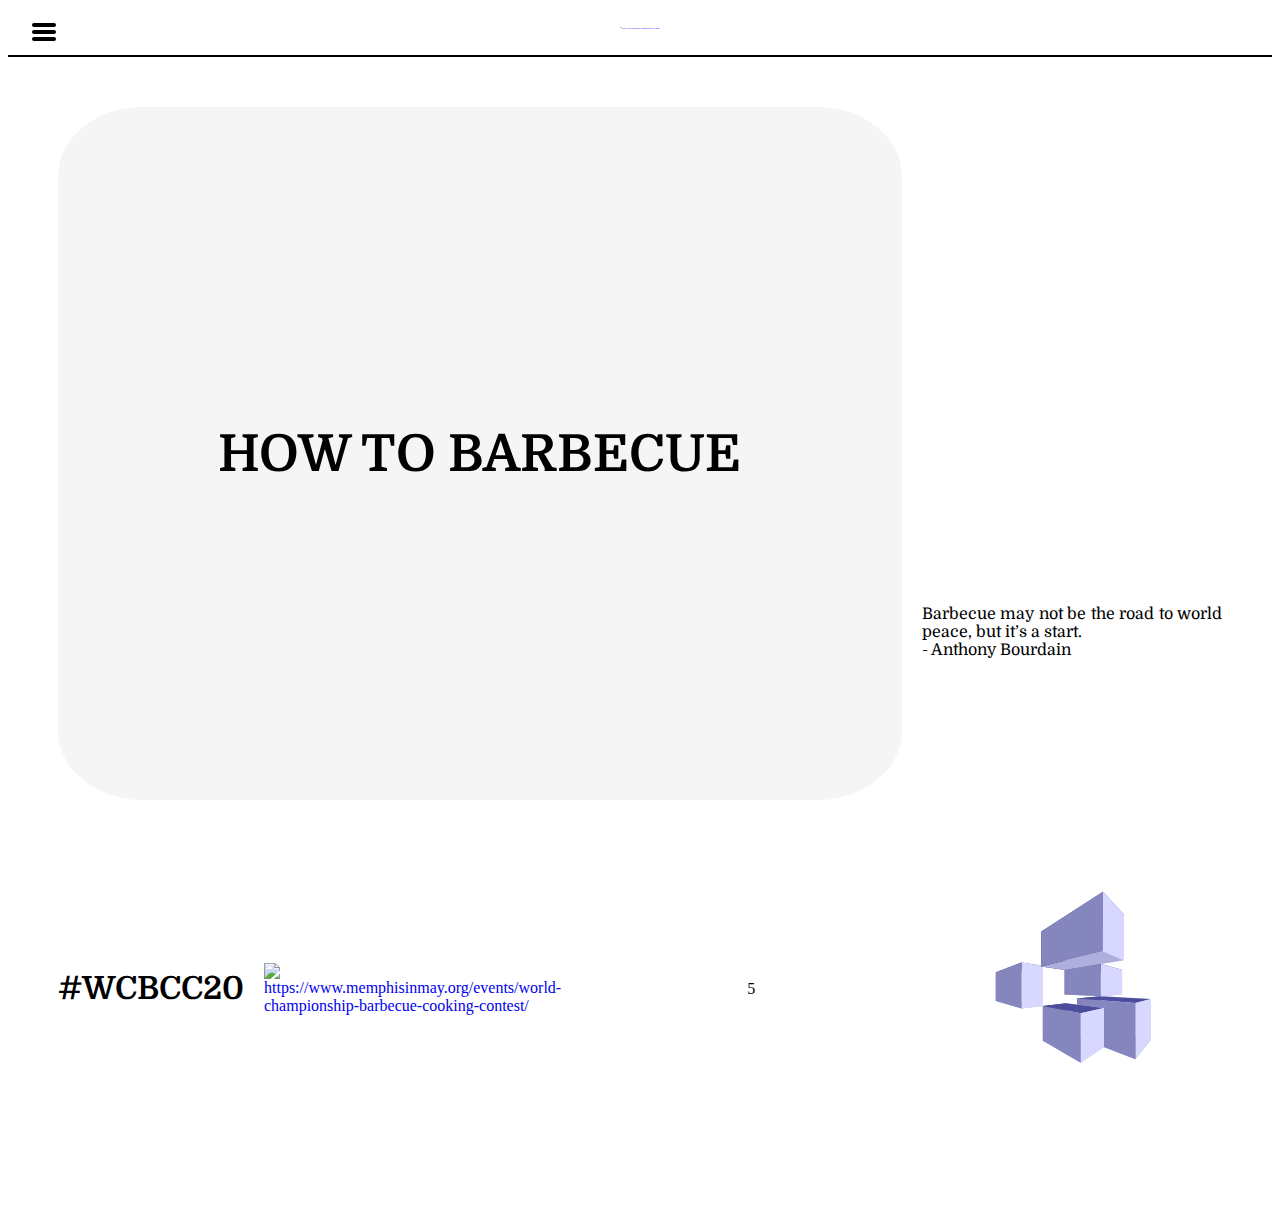
==== index.html @ 4857e5a9 "a" ====
<!DOCTYPE html>
<html>
<head>
    <script src="https://kit.fontawesome.com/093952d49e.js" crossorigin="anonymous"></script>
    <link href="https://fonts.googleapis.com/css2?family=Libre+Barcode+39&display=swap" rel="stylesheet">
    <link href="https://fonts.googleapis.com/css2?family=Domine:wght@700&display=swap" rel="stylesheet">
    <link rel="stylesheet" href="style/style.css"> 

    <title>HOW TO BARBECUE</title>
    <meta charset="utf-8">
    <meta name="author" content="lukas">
    <meta name="discription" content="how to barbecue">
    <meta name="keywords" content="barbecue">
    <meta name="viewport" content="width=device-width, intial-scale=1.0">
    
<link rel="apple-touch-icon" sizes="180x180" href="/favicon.png">
<link rel="icon" type="image/png" sizes="32x32" href="/favicon.png">
<link rel="icon" type="image/png" sizes="16x16" href="/favicon.png">
<link rel="manifest" href="/site.webmanifest">
<link rel="mask-icon" href="/safari-pinned-tab.svg" color="#d60033">
<meta name="msapplication-TileColor" content="#00aba9">
<meta name="theme-color" content="#ffffff">
</head> 
  
       
 <header>

                     <a href="../index.html"><img class="Logo" src="https://www.pinclipart.com/picdir/big/6-65451_grill-clipart-svg-grill-tools-svg-png-download.png" alt="https://www.pinclipart.com/maxpin/TbhJm/">
                       
                        <input type="checkbox"  class="nav-toggle" id="nav-toggle">              
                        <nav>
                            <ul class="topnav">   
                                
                                <li> <a href="Nebenseiten/spare ribs.html">🥩Spare Ribs</a></li>
                                <li> <a href="Nebenseiten/Chicken.html">🍗Chicken</a></li>
                                <li> <a href="Nebenseiten/Burger.html">🍔Beef Burger</a></li>
                                <li> <a href="Nebenseiten/Grills.html">🔥Grills</a></li>
                                <li> <a href="Nebenseiten/Sauces.html">🍯Sauces</a></li>
                                <li> <a href="Nebenseiten/Newsletter.html">📰Newsletter</a></li>
                            </ul>
                </nav>
                <label for="nav-toggle" class="nav-toggle-label"> 
                    <span></span>
                </label>
</header>
                
                
<body> 
    
    <div class="index">

 
            <div class="index-item big">
                <h1>HOW TO BARBECUE</h1>
            </div>

            <div class="index-item medium">
            <img class="TITELBILD" src="https://media-cdn.tripadvisor.com/media/photo-s/12/ba/e3/61/getlstd-property-photo.jpg" alt="">
                
            </div>

            
            <div class="index-item normal"> <p> Barbecue may not be the road to world peace, but it’s a start. <br>
                 -  Anthony Bourdain</p></div>
                 
            <div class="index-item normal"> <h2>#WCBCC20</h2>
                <a href="https://www.memphisinmay.org/events/world-championship-barbecue-cooking-contest/">  <img class="BBQContest" src="https://www.memphisinmay.org/sites/567/uploaded/images/2020WCBCCLogo_png-thumb7.png" alt="https://www.memphisinmay.org/events/world-championship-barbecue-cooking-contest/"> </a> </div>
            <div class="index-item normal">5</div>
            <div class="index-item normal"> <img class="svg" src="drawing.svg" alt=""></div>
    </div>

    <script src="script.js" type="text/javascript">
    </script>
          
      </body> 
                
                
   


</html>
---- style/style.css ----
/* Basics */
        body {background-color:white; overflow: scroll;} 

        h1 {font-family: 'Domine', serif;  font-size: 4vw; writing-mode: horizontal-tb;}
        h1:hover{text-shadow: grey 10px 10px 6px;;}
        h1:hover:first-letter{font-size: 150%; text-shadow: none;}

        h2 {color: black;text-align: center; font-size: 200%;font-family: 'Domine', serif; }

        h3 {color:black;text-align: center;font-size: 150%; font-family: 'Domine', serif; }

        h4 {color: black;text-align: center; font-size: 100%; font-family: 'Domine', serif;}

        p {color: black; font-family: 'Domine', serif; text-align: justify; font-size: 100%; }

        li {color: black;font-size: 100% ; font-family: 'Domine', serif; }

        header{
            background-color: var(--backgroundheader); font-size: 150%;text-align: center; border-bottom: black solid 2px; padding-bottom: 20px; position: relative; width: 100%;}
              
        footer {font-family: 'Bungee Hairline', cursive; padding: 100px; background: rgb(152,153,152);
            background: linear-gradient(0deg, rgba(152,153,152,1) 0%, rgba(197,199,197,1) 19%, rgba(255,255,255,1) 100%); ;font-size: 150%;text-align: center; border-top: 2px solid white; padding-top: 10px; border-top: black solid 2px;}
             
            footer a {text-decoration: none; color: black;}
            footer a:hover {cursor: help;}

    /* Navbar */    

        .Logo{zoom: 0.09;}
        .nav-toggle {display:none; position: absolute ;
            }
        .nav-toggle-label {position: absolute;
            top: 0;
            left: 0;
            margin-left: 1em;
            height: 100%;
            display: flex;
            align-items: center;}
            
        .nav-toggle-label:hover {cursor: grab; transform: rotate(90deg);}
        
        .nav-toggle-label span,
        .nav-toggle-label span::before,
        .nav-toggle-label span::after {
        display: block;
        background:black;
        height: 4px;
        width: 1em;
        border-radius: 2px;
        position: relative;
        }
                
        .nav-toggle-label span::before,
        .nav-toggle-label span::after {
        content: '';
        position: absolute;
        }

        .nav-toggle-label span::before {
        bottom: 7px;
        }

        .nav-toggle-label span::after {
        top: 7px;
        }

        .topnav {
            position: absolute;
            text-align: left;
            top: 100%;
            left: 0;
            background: var(--background);
            width: 100%;
            transform: scale(1, 0);
            transform-origin: top;
            transition: transform 400ms ease-in-out; 
          }
          
        nav ul {margin: 0; padding: 0; list-style: none;}

        nav li {margin-bottom: 1em; margin-left: 1em;}

        nav a {color:grey; text-decoration: none; text-transform: uppercase; opacity: 0;transition: opacity 150ms ease-in-out;}

        nav a:hover{color: black; }

        .nav-toggle:checked ~ nav {
            transform: scale(1,1)
        }

        .nav-toggle:checked ~ nav a {
                opacity: 1;
                transition: opacity 150s ease-in-out 250s; 
              }

        
        

 /* Indexseite*/

        .index {display: grid; height: 100%; grid-template-rows: repeat(3,1fr); grid-template-columns: repeat(3,1fr);grid-gap: 20px; margin: 50px; }
        .TITELBILD {border-radius: 50%; zoom: }
        .index-item {display: flex; justify-content: center; align-items: center; background: white; }
        
        .index-item.normal {grid-row:  span 1 ; grid-column: span 1;}
        .index-item.medium {grid-row: span 1; grid-column: span 1; }
        .index-item.big {grid-row: span 2; grid-column: span 2; background-color: whitesmoke; border-radius: 10%;}
        a {text-decoration: none;}
        a:hover{ cursor: grab;}
        .svg {zoom: 0.3;}
        .svg:hover{transform: rotate(189deg); cursor:progress;}
        
      
            }
           
 /* Recipes*/
        .recipes {display: grid; height: 100%; grid-template-rows: repeat(1,1fr); grid-template-columns: repeat(2,1fr); grid-gap: 20px}
        .recipes-item {justify-content: center; align-items: center; background: white; margin: 20px;}
        .recipes-item.image  {grid-row: span 1; grid-column: span 2;background: white; margin: 60px;} 
            .recipes-item.image img {transition: 2s;}
            .recipes-item.image:hover{transform: scale(1.2);cursor: zoom-in; }
        .recipes-item.normal {background-color: whitesmoke; border-radius: 10%; padding: 20px; grid-row: span 2; grid-column: span 1;}
        
/* Grills*/ 
    .Grills {display: grid; height: 100%; grid-template-rows:  repeat(1,1fr); grid-template-columns: repeat(3,1fr); grid-gap: 20px; }
    .Grills-item {justify-content: center; align-items: center; background:blue; margin: 20px;}


    /* Bilder*/
        .spare{
            display: block;
            margin-left: auto;
            margin-right: auto;
            width: 40%; border-radius: 10%; transform: rotate(90deg);}
            
        .Chicken{ 
            display: block;
            margin-left: auto;
            margin-right: auto;
            width: 30%; border-radius: 10%; transform: rotate(90deg);}

        .Burger{display: block;
            margin-left: auto;
            margin-right: auto;
            border-radius: 10%;
            }

            .BBQContest{ width: calc(100px + 30px); margin: 20px; object-fit: contain;}

        .gp { display: block;
            margin-left: auto;
            margin-right: auto;
            width: calc(200px + 200px) ;}

    /* restliche Formatierungen*/ 
        

        .quelle {text-decoration: none; color: black; text-align: center;font-family: 'Libre Barcode 39', cursive; }
     

        .news{ color: white; text-align: center; } 

        
  
 :root{--backgroundheader:white

  

    
     
    
 
  
  
 
  
    @media only screen and (min-width: 800px){
    
.nav-toggle-label {display: none}
    header::after {content:''; display: table; clear: both; }
    
.Logo {float:left;zoom: 0.09;
}
.topnav {float: right; padding-right: 20px;}
         
       nav ul {margin: 0; padding: 0; list-style: none;}

       nav li { display: inline-block; margin-left: 70px; padding-top: 30px; position: relative; }

       nav ul li a {color: grey; text-decoration: none;}

       nav ul li a:hover {color: black;} 
        
       nav ul li a::before {content:''; display: block; height: 5px ;background-color: black; position: absolute; top: 0; width: 0%; transition: all ease-in-out 250ms;}

       nav ul li a:hover::before { width: 100%;}


header::after {content:''; display: table; clear: both; }
}     
    
@media screen and (prefers-color-scheme: dark) {
    body {
      background-color: blue
      color: white
    }
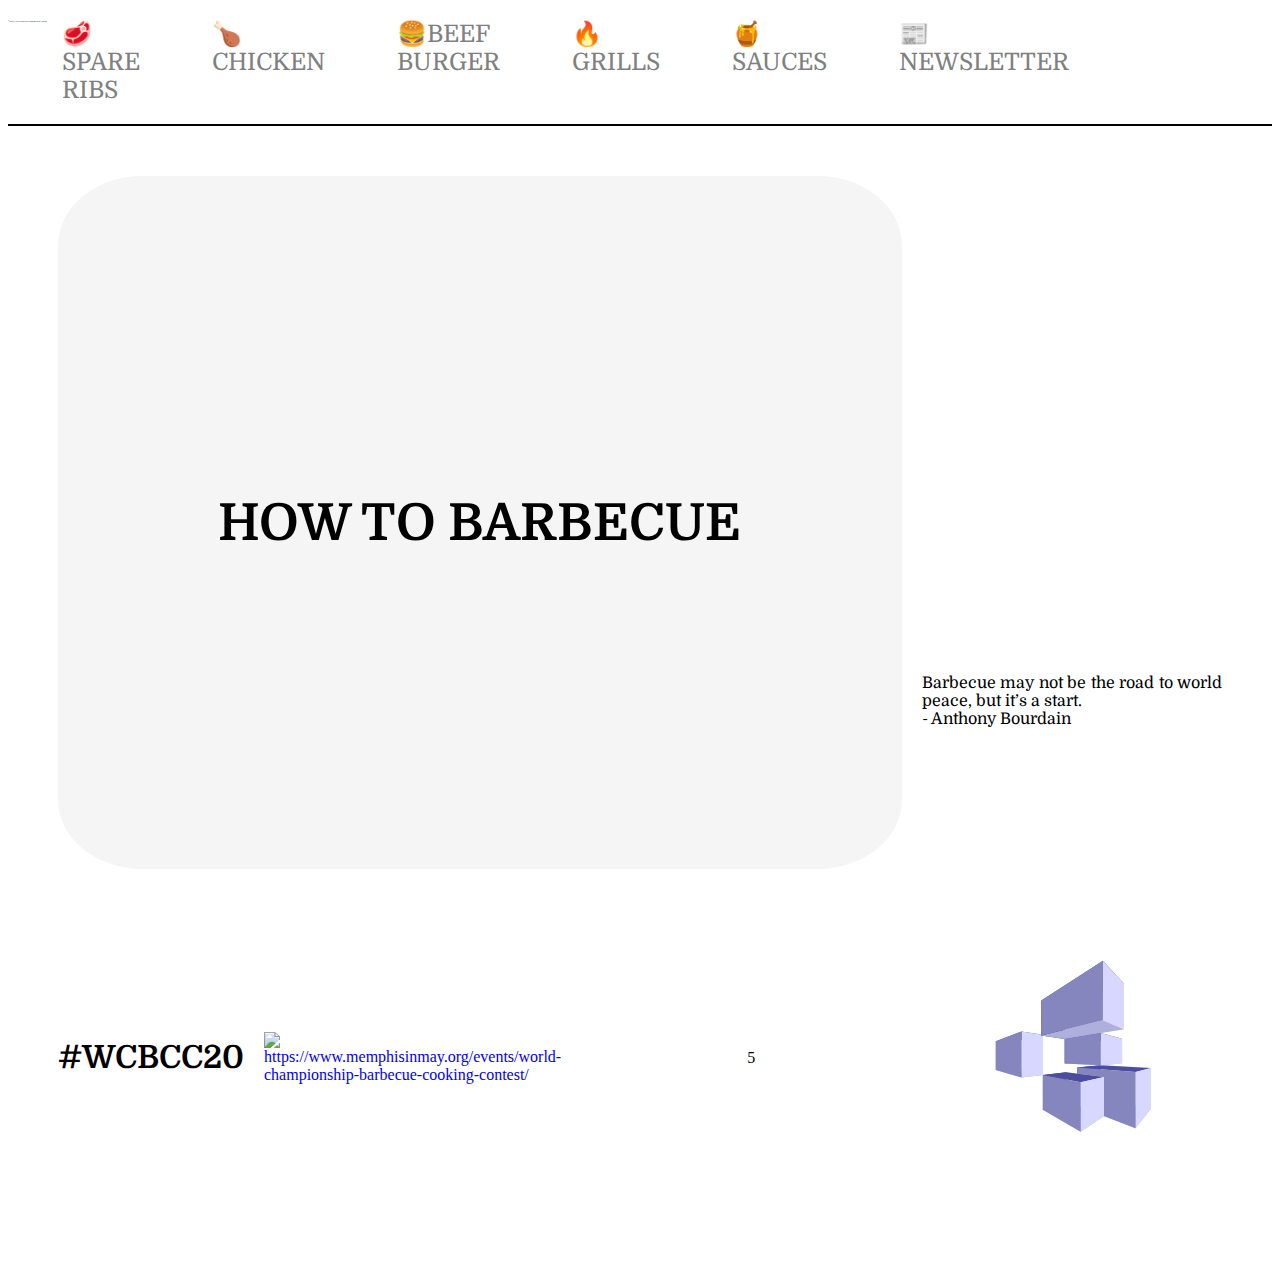
==== commit 6728cbeb: "a" ====
--- a/index.html
+++ b/index.html
@@ -26,11 +26,10 @@
  <header>
 
                      <a href="../index.html"><img class="Logo" src="https://www.pinclipart.com/picdir/big/6-65451_grill-clipart-svg-grill-tools-svg-png-download.png" alt="https://www.pinclipart.com/maxpin/TbhJm/">
-                       
-                        <input type="checkbox"  class="nav-toggle" id="nav-toggle">              
+
+                        <input type="checkbox" id="nav-toggle" class="nav-toggle">        
                         <nav>
-                            <ul class="topnav">   
-                                
+                            <ul >   
                                 <li> <a href="Nebenseiten/spare ribs.html">🥩Spare Ribs</a></li>
                                 <li> <a href="Nebenseiten/Chicken.html">🍗Chicken</a></li>
                                 <li> <a href="Nebenseiten/Burger.html">🍔Beef Burger</a></li>
@@ -38,10 +37,10 @@
                                 <li> <a href="Nebenseiten/Sauces.html">🍯Sauces</a></li>
                                 <li> <a href="Nebenseiten/Newsletter.html">📰Newsletter</a></li>
                             </ul>
-                </nav>
-                <label for="nav-toggle" class="nav-toggle-label"> 
-                    <span></span>
-                </label>
+                        </nav>
+                        <label for="nav-toggle" class="nav-toggle-label">
+                            <span></span>
+                          </label>
 </header>
                 
                 
--- a/style/style.css
+++ b/style/style.css
@@ -3,7 +3,7 @@
         body {background-color:white; overflow: scroll;} 
 
         h1 {font-family: 'Domine', serif;  font-size: 4vw; writing-mode: horizontal-tb;}
-        h1:hover{text-shadow: grey 10px 10px 6px;;}
+        h1:hover{text-shadow: white 10px 10px 10px;}
         h1:hover:first-letter{font-size: 150%; text-shadow: none;}
 
         h2 {color: black;text-align: center; font-size: 200%;font-family: 'Domine', serif; }
@@ -17,7 +17,7 @@
         li {color: black;font-size: 100% ; font-family: 'Domine', serif; }
 
         header{
-            background-color: var(--backgroundheader); font-size: 150%;text-align: center; border-bottom: black solid 2px; padding-bottom: 20px; position: relative; width: 100%;}
+            background-color: var(--backgroundheader); font-size: 150%;text-align: center; border-bottom: black solid 2px; padding-bottom: 20px; position: relative; width: 100%; }
               
         footer {font-family: 'Bungee Hairline', cursive; padding: 100px; background: rgb(152,153,152);
             background: linear-gradient(0deg, rgba(152,153,152,1) 0%, rgba(197,199,197,1) 19%, rgba(255,255,255,1) 100%); ;font-size: 150%;text-align: center; border-top: 2px solid white; padding-top: 10px; border-top: black solid 2px;}
@@ -28,8 +28,7 @@
     /* Navbar */    
 
         .Logo{zoom: 0.09;}
-        .nav-toggle {display:none; position: absolute ;
-            }
+        .nav-toggle {display:none; position: absolute;}
         .nav-toggle-label {position: absolute;
             top: 0;
             left: 0;
@@ -40,181 +39,230 @@
             
         .nav-toggle-label:hover {cursor: grab; transform: rotate(90deg);}
         
+          
         .nav-toggle-label span,
         .nav-toggle-label span::before,
-        .nav-toggle-label span::after {
+        .nav-toggle-label span::after{ 
         display: block;
         background:black;
         height: 4px;
         width: 1em;
         border-radius: 2px;
-        position: relative;
-        }
+        position: relative;}
                 
         .nav-toggle-label span::before,
         .nav-toggle-label span::after {
         content: '';
-        position: absolute;
-        }
+        position: absolute;}
 
         .nav-toggle-label span::before {
-        bottom: 7px;
-        }
+        bottom: 7px;}
 
         .nav-toggle-label span::after {
-        top: 7px;
-        }
-
-        .topnav {
+        top: 7px;}
+
+        nav {
+          position: absolute;
+          text-align: left;
+          top: 100%;
+          left: 0;
+          background: var(--background);
+          width: 100%;
+          transform: scale(1, 0);
+          transform-origin: top;
+          transition: transform 400ms ease-in-out;}
+          
+        nav ul {margin: 0; padding: 0; list-style: none;}
+
+        nav li {margin-bottom: 1em; margin-left: 1em;}
+
+        nav a {color:grey; text-decoration: none; text-transform: uppercase; opacity: 0;transition: opacity 150ms ease-in-out;}
+
+        nav a:hover{color: black;}
+
+        .nav-toggle:checked ~ nav {
+          transform: scale(1,1);}
+        
+        .nav-toggle:checked ~ nav a {
+          opacity: 1;
+          transition: opacity 250ms ease-in-out 250ms;}
+  
+
+ /* Indexseite*/
+
+        .index {display: grid; height: 100%; grid-template-rows: repeat(6,1fr); grid-template-columns: repeat(1fr);grid-gap: 20px; margin: 5px;}
+        .TITELBILD {border-radius: 50%;}
+        .index-item {display: flex; justify-content: center; align-items: center; background: white;}
+        .index-item.normal {grid-row:  span 1 ; grid-column: span 1;}
+        .index-item.medium {grid-row: span 1; grid-column: span 1;display: none; }
+        .index-item.big {grid-row: span 2; grid-column: span 1; background-color: whitesmoke; border-radius: 10%;}
+        a {text-decoration: none;}
+        a:hover{ cursor: grab;}
+        .svg {zoom: 0.3;}
+        .svg:hover{transform: rotate(189deg) scale(2);transition: 3s; cursor:progress;}
+        
+      
+            
+           
+ /* Recipes*/
+        .recipes {display: grid; height: 100%; grid-template-rows: repeat(3,1fr); grid-template-columns: repeat(1fr); grid-gap: 20px}
+        .recipes-item {justify-content: center; align-items: center; background: white; margin:20px;}
+        .recipes-item.image  {grid-row: span 1; grid-column: span 1;background: white; margin: 60px;} 
+            .recipes-item.image img {transition: 2s;}
+            .recipes-item.image:hover{transform: scale(2);cursor: zoom-in;}
+        .recipes-item.normal {background-color: whitesmoke; border-radius: 10%; padding: 20px; grid-row: span 2; grid-column: span 1;}
+     
+        
+/* Grills*/ 
+    .Grills {display: grid; height: 100%; grid-template-rows: repeat(1,1fr); grid-template-columns: repeat(3,1fr); grid-gap: 20px;}
+    .Grills-item {justify-content: center; align-items: center; background:blue; margin: 20px;}
+
+
+    /* Bilder*/
+        .spare{
+            display: block;
+            margin-left: auto;
+            margin-right: auto;
+            width: 40%; border-radius: 10%; transform: rotate(90deg);}
+            
+        .Chicken{ 
+            display: block;
+            margin-left: auto;
+            margin-right: auto;
+            width: 30%; border-radius: 10%; transform: rotate(90deg);}
+
+        .Burger{display: block;
+            margin-left: auto;
+            margin-right: auto;
+            border-radius: 10%;
+            }
+
+            .BBQContest{ width: calc(100px + 30px); margin: 20px; object-fit: contain;}
+
+        .gp { display: block;
+            margin-left: auto;
+            margin-right: auto;
+            width: calc(200px + 200px) ;}
+
+    /* restliche Formatierungen*/ 
+        
+
+        .quelle {text-decoration: none; color: black; text-align: center;font-family: 'Libre Barcode 39', cursive; }
+     
+
+        .news{ color: white; text-align: center; } 
+
+        
+  
+ :root{--backgroundheader:white}
+
+        
+    @media screen and (min-width: 1000px) {    
+        .nav-toggle-label {display: none}
+            header::after {content:''; display: table; clear: both;}
+            
+        .Logo {float:left;zoom: 0.09;}
+
+        .nav-toggle-label {
+            display: none;
+          }
+        
+          header {
+            display: grid;
+            grid-template-columns: 1fr auto minmax(200px, 3fr) 1fr;
+            margin-top: 20px;
+          }
+          
+         
+          nav {
+            // all: unset; 
+            position: relative;
+            text-align: left:
+            transition: none;
+            transform: scale(1,1);
+            background-color: var(--backgroundheader);
+            top: initial;
+            left: 50px;         
+            grid-column: 3 / 4;
+            display: flex;
+            justify-content: flex-end;
+            align-items: center;
+          }
+          
+          nav ul {
+            display: flex;
+          }
+          
+          nav li {
+            margin-left: 3em;
+            margin-bottom: 0;
+          }
+          
+          nav a {
+            opacity: 1;
+            position: relative;
+          }
+          
+          nav a::before {
+            content: '';
+            display: block;
+            height: 5px;
+            background: black;
             position: absolute;
-            text-align: left;
-            top: 100%;
+            top: -.75em;
             left: 0;
-            background: var(--background);
-            width: 100%;
-            transform: scale(1, 0);
-            transform-origin: top;
-            transition: transform 400ms ease-in-out; 
-          }
-          
-        nav ul {margin: 0; padding: 0; list-style: none;}
-
-        nav li {margin-bottom: 1em; margin-left: 1em;}
-
-        nav a {color:grey; text-decoration: none; text-transform: uppercase; opacity: 0;transition: opacity 150ms ease-in-out;}
-
-        nav a:hover{color: black; }
-
-        .nav-toggle:checked ~ nav {
-            transform: scale(1,1)
-        }
-
-        .nav-toggle:checked ~ nav a {
-                opacity: 1;
-                transition: opacity 150s ease-in-out 250s; 
-              }
-
-        
-        
-
- /* Indexseite*/
-
-        .index {display: grid; height: 100%; grid-template-rows: repeat(3,1fr); grid-template-columns: repeat(3,1fr);grid-gap: 20px; margin: 50px; }
-        .TITELBILD {border-radius: 50%; zoom: }
+            right: 0;
+            transform: scale(0, 1);
+            transition: transform ease-in-out 250ms;
+          }
+          
+          nav a:hover::before {
+            transform: scale(1,1);
+          }
+
+          .index {display: grid; height: 100%; grid-template-rows: repeat(3,1fr); grid-template-columns: repeat(3,1fr);grid-gap: 20px; margin: 50px;}
+        .TITELBILD {border-radius: 50%;}
         .index-item {display: flex; justify-content: center; align-items: center; background: white; }
         
         .index-item.normal {grid-row:  span 1 ; grid-column: span 1;}
-        .index-item.medium {grid-row: span 1; grid-column: span 1; }
+        .index-item.medium {grid-row: span 1; grid-column: span 1;display: block; }
         .index-item.big {grid-row: span 2; grid-column: span 2; background-color: whitesmoke; border-radius: 10%;}
         a {text-decoration: none;}
         a:hover{ cursor: grab;}
         .svg {zoom: 0.3;}
-        .svg:hover{transform: rotate(189deg); cursor:progress;}
-        
-      
-            }
-           
- /* Recipes*/
+        .svg:hover{transform: rotate(189deg) scale(2);transition: 3s; cursor:progress;}
+
         .recipes {display: grid; height: 100%; grid-template-rows: repeat(1,1fr); grid-template-columns: repeat(2,1fr); grid-gap: 20px}
         .recipes-item {justify-content: center; align-items: center; background: white; margin: 20px;}
         .recipes-item.image  {grid-row: span 1; grid-column: span 2;background: white; margin: 60px;} 
             .recipes-item.image img {transition: 2s;}
-            .recipes-item.image:hover{transform: scale(1.2);cursor: zoom-in; }
+            .recipes-item.image:hover{transform: scale(1.2);cursor: zoom-in;}
         .recipes-item.normal {background-color: whitesmoke; border-radius: 10%; padding: 20px; grid-row: span 2; grid-column: span 1;}
-        
-/* Grills*/ 
-    .Grills {display: grid; height: 100%; grid-template-rows:  repeat(1,1fr); grid-template-columns: repeat(3,1fr); grid-gap: 20px; }
-    .Grills-item {justify-content: center; align-items: center; background:blue; margin: 20px;}
-
-
-    /* Bilder*/
-        .spare{
-            display: block;
-            margin-left: auto;
-            margin-right: auto;
-            width: 40%; border-radius: 10%; transform: rotate(90deg);}
-            
-        .Chicken{ 
-            display: block;
-            margin-left: auto;
-            margin-right: auto;
-            width: 30%; border-radius: 10%; transform: rotate(90deg);}
-
-        .Burger{display: block;
-            margin-left: auto;
-            margin-right: auto;
-            border-radius: 10%;
-            }
-
-            .BBQContest{ width: calc(100px + 30px); margin: 20px; object-fit: contain;}
-
-        .gp { display: block;
-            margin-left: auto;
-            margin-right: auto;
-            width: calc(200px + 200px) ;}
-
-    /* restliche Formatierungen*/ 
-        
-
-        .quelle {text-decoration: none; color: black; text-align: center;font-family: 'Libre Barcode 39', cursive; }
-     
-
-        .news{ color: white; text-align: center; } 
-
-        
-  
- :root{--backgroundheader:white
-
-  
-
-    
-     
-    
- 
-  
-  
- 
-  
-    @media only screen and (min-width: 800px){
-    
-.nav-toggle-label {display: none}
-    header::after {content:''; display: table; clear: both; }
-    
-.Logo {float:left;zoom: 0.09;
-}
-.topnav {float: right; padding-right: 20px;}
-         
-       nav ul {margin: 0; padding: 0; list-style: none;}
-
-       nav li { display: inline-block; margin-left: 70px; padding-top: 30px; position: relative; }
-
-       nav ul li a {color: grey; text-decoration: none;}
-
-       nav ul li a:hover {color: black;} 
-        
-       nav ul li a::before {content:''; display: block; height: 5px ;background-color: black; position: absolute; top: 0; width: 0%; transition: all ease-in-out 250ms;}
-
-       nav ul li a:hover::before { width: 100%;}
-
-
-header::after {content:''; display: table; clear: both; }
-}     
-    
-@media screen and (prefers-color-scheme: dark) {
-    body {
-      background-color: blue
-      color: white
-    }
-        
-    
-  
+    }    
    
-
-
-
-
-   
-
-  
-  
-  
+        @media screen and (prefers-color-scheme: dark) {
+        body {background-color: black}
+        p{color: white;}
+        h1 {color: white;}
+        h2 {color: white;}
+        h3 {color: white;}
+        h4 {color: white;}
+        li {color: white;}
+        h1:hover{text-shadow: black 10px 10px 10px; ;}
+        .index-item.big{background-color: black; border: lightseagreen solid .5px; }
+        .index-item{background-color: black;}
+        header {background-color: black; border-bottom: lightseagreen solid 2px;}
+        footer {background-color: ;}
+        .Logo {background-color: lightseagreen; padding:100px; border-radius: 10%; border: white 1px solid;}
+        nav{background-color: black;}
+        nav a:hover{color: white;}
+        nav a::before {background: lightseagreen; transform-origin: left;}
+        .recipes-item.normal{background: black; border: lightseagreen solid 1px;}
+        .recipes-item.image {background: black;}
+        .nav-toggle-label span,
+        .nav-toggle-label span::before,
+        .nav-toggle-label span::after {
+        display: block;
+        background:white;
+    }   
+
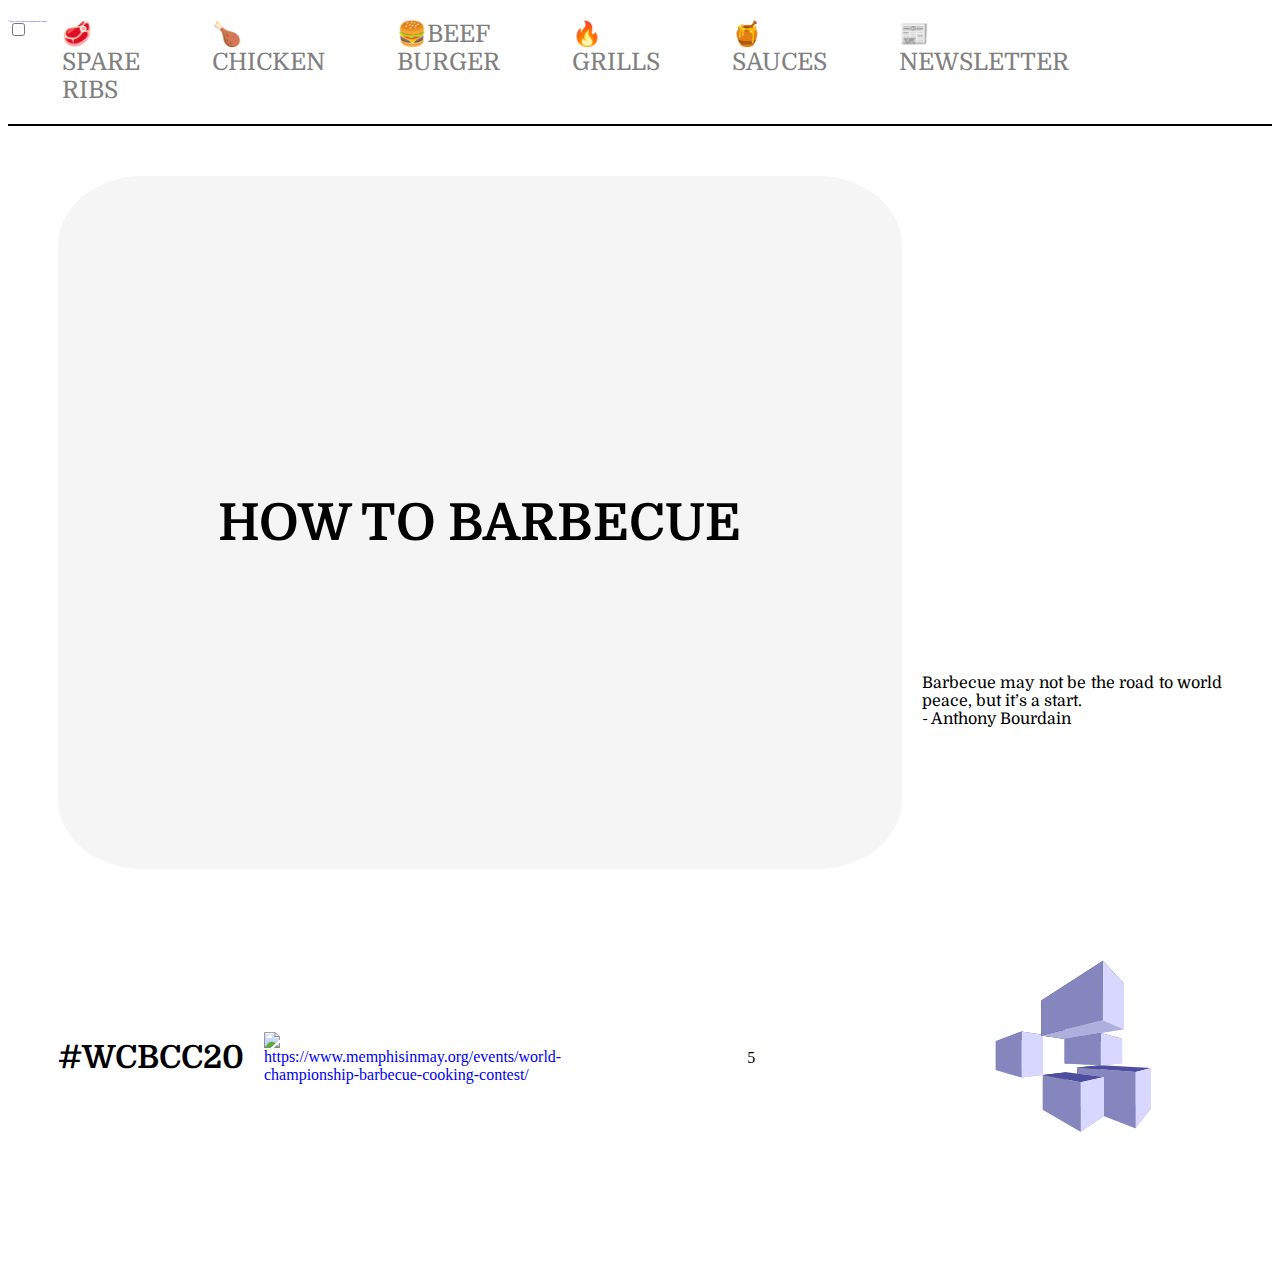
==== commit c40a71de: "a" ====
--- a/index.html
+++ b/index.html
@@ -34,7 +34,7 @@
                                 <li> <a href="Nebenseiten/Chicken.html">🍗Chicken</a></li>
                                 <li> <a href="Nebenseiten/Burger.html">🍔Beef Burger</a></li>
                                 <li> <a href="Nebenseiten/Grills.html">🔥Grills</a></li>
-                                <li> <a href="Nebenseiten/Sauces.html">🍯Sauces</a></li>
+                                <li> <a href="Nebenseiten/Sauces1.html">🍯Sauces</a></li>
                                 <li> <a href="Nebenseiten/Newsletter.html">📰Newsletter</a></li>
                             </ul>
                         </nav>
--- a/style/style.css
+++ b/style/style.css
@@ -28,7 +28,7 @@
     /* Navbar */    
 
         .Logo{zoom: 0.09;}
-        .nav-toggle {display:none; position: absolute;}
+        .nav-toggle {display:block; position: absolute;}
         .nav-toggle-label {position: absolute;
             top: 0;
             left: 0;
@@ -78,15 +78,20 @@
 
         nav a {color:grey; text-decoration: none; text-transform: uppercase; opacity: 0;transition: opacity 150ms ease-in-out;}
 
-        nav a:hover{color: black;}
-
-        .nav-toggle:checked ~ nav {
-          transform: scale(1,1);}
-        
-        .nav-toggle:checked ~ nav a {
+        nav a:hover {color: black;}
+    
+        
+    
+    .nav-toggle:checked ~ nav {
+          transform: scale(1,1);
+    }
+        
+    .nav-toggle:checked ~ nav a {
           opacity: 1;
           transition: opacity 250ms ease-in-out 250ms;}
-  
+    
+     
+    
 
  /* Indexseite*/
 
@@ -114,11 +119,15 @@
      
         
 /* Grills*/ 
-    .Grills {display: grid; height: 100%; grid-template-rows: repeat(1,1fr); grid-template-columns: repeat(3,1fr); grid-gap: 20px;}
-    .Grills-item {justify-content: center; align-items: center; background:blue; margin: 20px;}
-
-
-    /* Bilder*/
+    .Grills {display: grid; height: 100%; grid-template-rows: repeat(1,1fr); grid-template-columns: repeat(1,1fr); grid-gap: 20px; overflow: hidden;}
+    .Grills-item {justify-content: center; align-items: center; background:whitesmoke; margin: 50px; padding: 70px; border-radius: 10%;}
+    table {color: black; border: black solid 1px; border-radius: 10%; padding: 10px; margin-bottom: 20px; }
+
+    /* Sauces*/
+      .sauces {display: grid; height: 100%; grid-template-rows: repeat(1,1fr); grid-template-columns: repeat(3,1fr); grid-gap: 0px; overflow: hidden;}
+      .sauces-item {display: flex;justify-content: center; align-items: center; background: blue; margin:20px;}
+      .s {width: 200px;}
+     /* Bilder*/
         .spare{
             display: block;
             margin-left: auto;
@@ -152,8 +161,7 @@
 
         .news{ color: white; text-align: center; } 
 
-        
-  
+       
  :root{--backgroundheader:white}
 
         
@@ -238,7 +246,14 @@
             .recipes-item.image img {transition: 2s;}
             .recipes-item.image:hover{transform: scale(1.2);cursor: zoom-in;}
         .recipes-item.normal {background-color: whitesmoke; border-radius: 10%; padding: 20px; grid-row: span 2; grid-column: span 1;}
-    }    
+       
+        .sauces {display: grid; height: 100%; grid-template-rows: repeat(1,1fr); grid-template-columns: repeat(4,1fr); grid-gap: 0px; overflow: hidden;}
+        .sauces-item {display: flex;justify-content: center; align-items: center; background: blue; margin:20px;}
+        .sauces-item.normal{grid-row: span 1; grid-row: span 1;}
+        .sauces-item.medium {grid-row: span 2; grid-row: span 1;}
+        .sauces-item.big {grid-row: span 2; grid-row: span 2;}
+        .s {width: 200px;}
+      }    
    
         @media screen and (prefers-color-scheme: dark) {
         body {background-color: black}
@@ -263,6 +278,22 @@
         .nav-toggle-label span::before,
         .nav-toggle-label span::after {
         display: block;
-        background:white;
+        background: lightseagreen;}
+        .Grills-item {background-color: black; border: lightseagreen solid 1px;}
+        table {color: white; border: lightseagreen solid 1px; border-radius: 10%; padding: 10px;}
+
     }   
 
+    #Password {
+      color: black;
+      text-align: left;
+      background-color: whitesmoke;
+      margin: 0px; 
+      width: 100%;
+      border-radius: 10%;
+      border: black solid 1px;
+    }
+
+    .password{display: grid; height: 100%; grid-template-rows: repeat(1,1fr); grid-template-columns: repeat(1,1fr); padding: 20px;}
+    .ButtonP{color: black; padding-top: 100px;}
+    .Saucestext {padding: 100px;}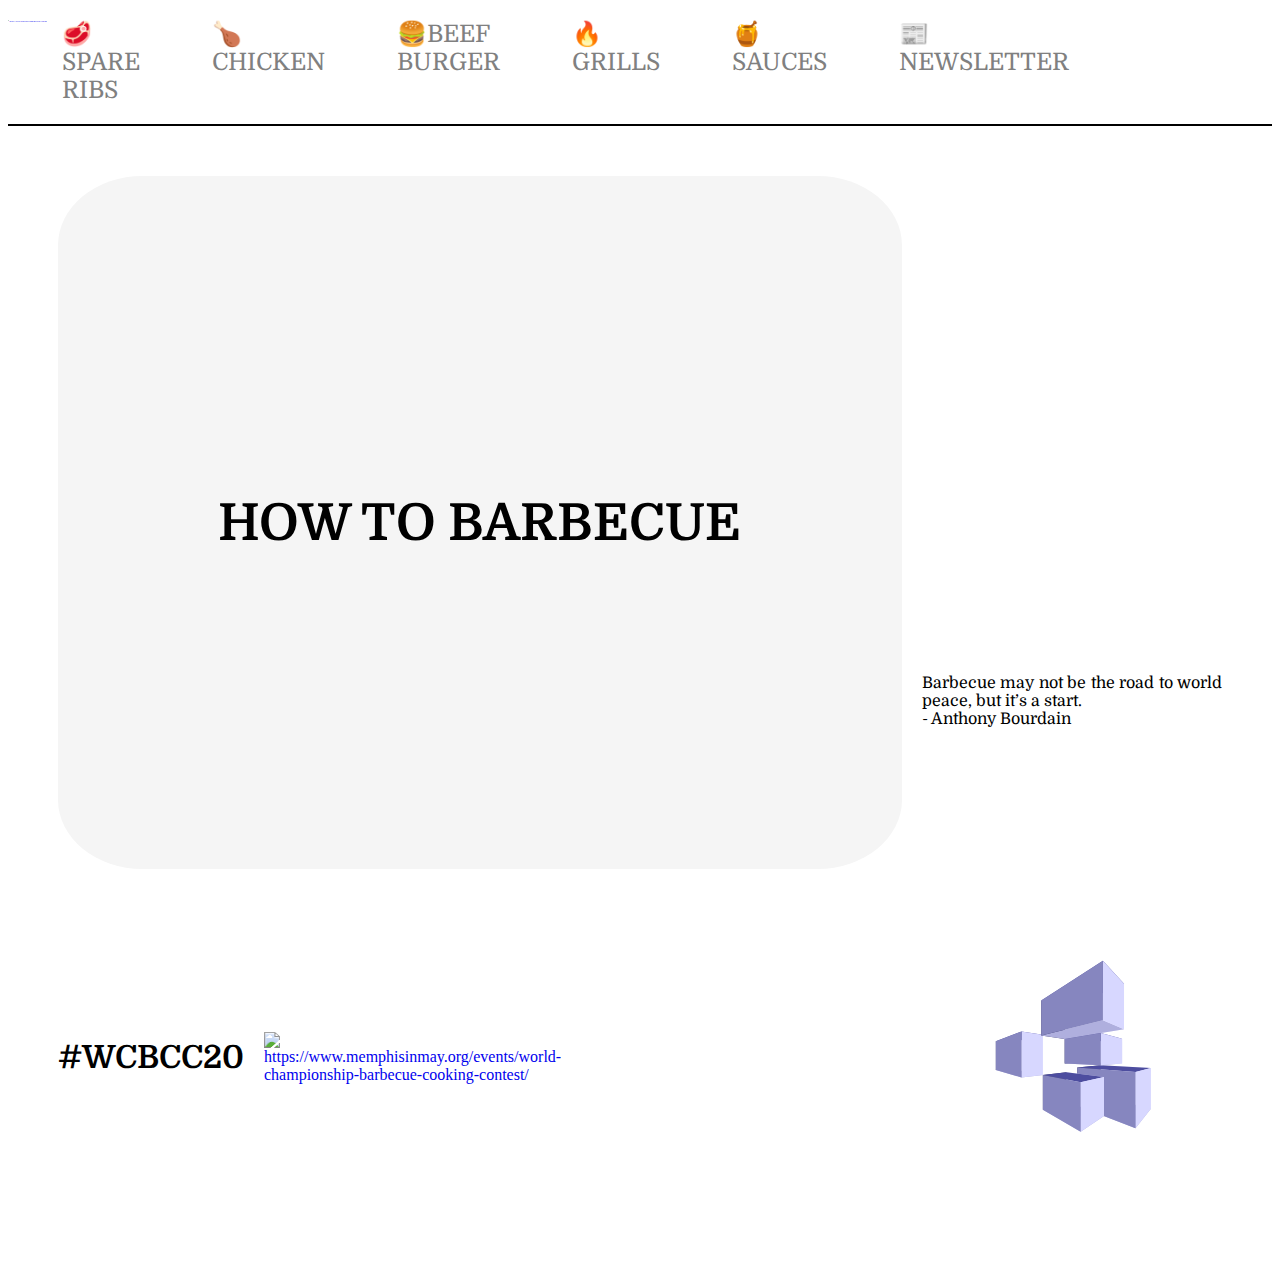
==== commit 0a08d63e: "a" ====
--- a/index.html
+++ b/index.html
@@ -28,7 +28,7 @@
                      <a href="../index.html"><img class="Logo" src="https://www.pinclipart.com/picdir/big/6-65451_grill-clipart-svg-grill-tools-svg-png-download.png" alt="https://www.pinclipart.com/maxpin/TbhJm/">
 
                         <input type="checkbox" id="nav-toggle" class="nav-toggle">        
-                        <nav>
+                        <nav class="nav">
                             <ul >   
                                 <li> <a href="Nebenseiten/spare ribs.html">🥩Spare Ribs</a></li>
                                 <li> <a href="Nebenseiten/Chicken.html">🍗Chicken</a></li>
@@ -64,7 +64,9 @@
                  
             <div class="index-item normal"> <h2>#WCBCC20</h2>
                 <a href="https://www.memphisinmay.org/events/world-championship-barbecue-cooking-contest/">  <img class="BBQContest" src="https://www.memphisinmay.org/sites/567/uploaded/images/2020WCBCCLogo_png-thumb7.png" alt="https://www.memphisinmay.org/events/world-championship-barbecue-cooking-contest/"> </a> </div>
-            <div class="index-item normal">5</div>
+            <div class="index-item normal"><h3><span id="timer"> </span></h3> <script>
+                timer();
+            </script></div>
             <div class="index-item normal"> <img class="svg" src="drawing.svg" alt=""></div>
     </div>
 
--- a/style/style.css
+++ b/style/style.css
@@ -28,7 +28,7 @@
     /* Navbar */    
 
         .Logo{zoom: 0.09;}
-        .nav-toggle {display:block; position: absolute;}
+        .nav-toggle {display:none; position: absolute;}
         .nav-toggle-label {position: absolute;
             top: 0;
             left: 0;
@@ -61,6 +61,10 @@
         .nav-toggle-label span::after {
         top: 7px;}
 
+        *, *::before, *::after {
+          box-sizing: border-box;
+        }
+        
         nav {
           position: absolute;
           text-align: left;
@@ -70,7 +74,12 @@
           width: 100%;
           transform: scale(1, 0);
           transform-origin: top;
-          transition: transform 400ms ease-in-out;}
+          transition: transform 400ms ease-in-out ;}
+
+          .nav-toggle:checked .nav {
+          transform: scale(1,1);}
+        
+        .nav-toggle:checked .nav a {opacity: 1; transition: opacity 250ms ease-in-out 250ms;}
           
         nav ul {margin: 0; padding: 0; list-style: none;}
 
@@ -80,15 +89,7 @@
 
         nav a:hover {color: black;}
     
-        
-    
-    .nav-toggle:checked ~ nav {
-          transform: scale(1,1);
-    }
-        
-    .nav-toggle:checked ~ nav a {
-          opacity: 1;
-          transition: opacity 250ms ease-in-out 250ms;}
+    span 
     
      
     
@@ -125,8 +126,10 @@
 
     /* Sauces*/
       .sauces {display: grid; height: 100%; grid-template-rows: repeat(1,1fr); grid-template-columns: repeat(3,1fr); grid-gap: 0px; overflow: hidden;}
-      .sauces-item {display: flex;justify-content: center; align-items: center; background: blue; margin:20px;}
+      .sauces-item {display: flex;justify-content: center; align-items: center; background: white; margin:20px;}
       .s {width: 200px;}
+
+
      /* Bilder*/
         .spare{
             display: block;
@@ -156,7 +159,7 @@
     /* restliche Formatierungen*/ 
         
 
-        .quelle {text-decoration: none; color: black; text-align: center;font-family: 'Libre Barcode 39', cursive; }
+        .quelle {text-decoration: none; color: black; text-align: center;font-family: 'Libre Barcode 39', cursive;font-style: italic; }
      
 
         .news{ color: white; text-align: center; } 
@@ -281,19 +284,24 @@
         background: lightseagreen;}
         .Grills-item {background-color: black; border: lightseagreen solid 1px;}
         table {color: white; border: lightseagreen solid 1px; border-radius: 10%; padding: 10px;}
-
-    }   
-
-    #Password {
+        .Password {background-color: black;}   
+      
+      }
+
+    .Password {
       color: black;
       text-align: left;
       background-color: whitesmoke;
       margin: 0px; 
       width: 100%;
       border-radius: 10%;
-      border: black solid 1px;
-    }
-
-    .password{display: grid; height: 100%; grid-template-rows: repeat(1,1fr); grid-template-columns: repeat(1,1fr); padding: 20px;}
-    .ButtonP{color: black; padding-top: 100px;}
-    .Saucestext {padding: 100px;}+      grid-template-columns: 2/span 1;
+      justify-content: center;}
+
+    .password {display: grid; height: 50%; width: 100%; grid-template-rows: repeat(1,1fr);
+       grid-template-columns: repeat(3,1fr); margin: 40px;}
+    .ButtonP{color: black; padding-left: 20px; font-family: 'Domine', serif ;}
+    
+
+    #password {height: 20px; }
+    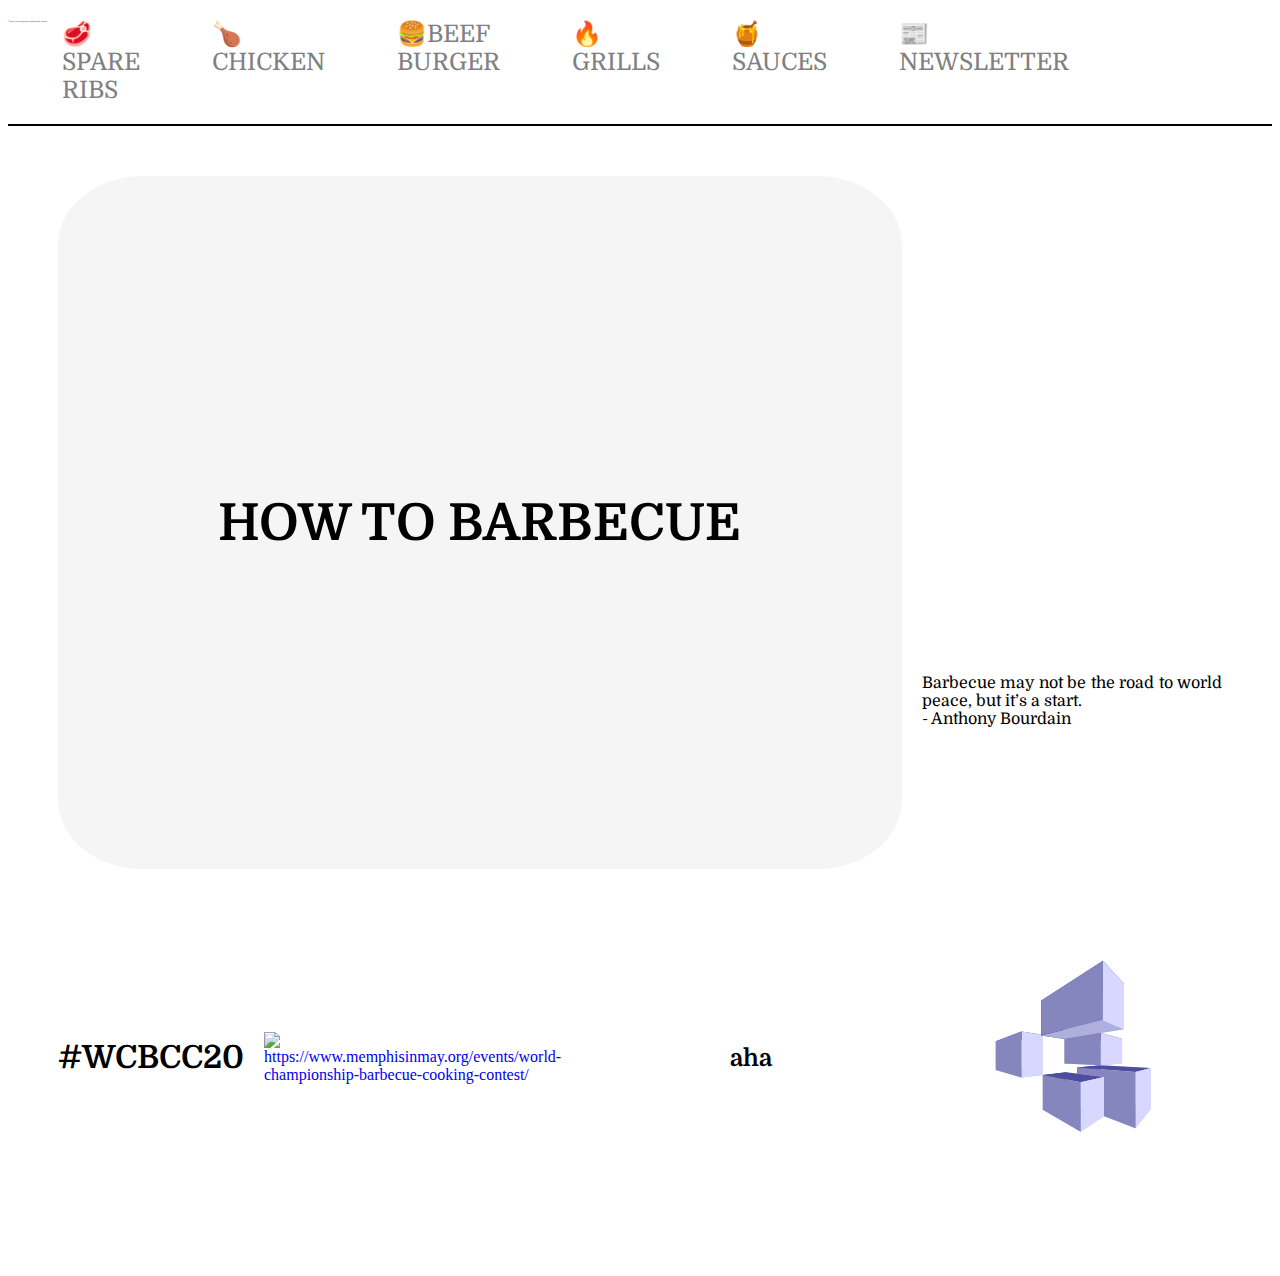
==== commit 5eade2e3: "a" ====
--- a/index.html
+++ b/index.html
@@ -2,6 +2,7 @@
 <html>
 <head>
     <script src="https://kit.fontawesome.com/093952d49e.js" crossorigin="anonymous"></script>
+    <link rel="javascript" href="script.js">
     <link href="https://fonts.googleapis.com/css2?family=Libre+Barcode+39&display=swap" rel="stylesheet">
     <link href="https://fonts.googleapis.com/css2?family=Domine:wght@700&display=swap" rel="stylesheet">
     <link rel="stylesheet" href="style/style.css"> 
@@ -64,14 +65,13 @@
                  
             <div class="index-item normal"> <h2>#WCBCC20</h2>
                 <a href="https://www.memphisinmay.org/events/world-championship-barbecue-cooking-contest/">  <img class="BBQContest" src="https://www.memphisinmay.org/sites/567/uploaded/images/2020WCBCCLogo_png-thumb7.png" alt="https://www.memphisinmay.org/events/world-championship-barbecue-cooking-contest/"> </a> </div>
-            <div class="index-item normal"><h3><span id="timer"> </span></h3> <script>
+            <div class="index-item normal"><h3><span id="timer">aha</span></h3> <script src="script.js" type="text/javascript">
                 timer();
-            </script></div>
+            </script> </div>
             <div class="index-item normal"> <img class="svg" src="drawing.svg" alt=""></div>
     </div>
 
-    <script src="script.js" type="text/javascript">
-    </script>
+    
           
       </body> 
                 
--- a/style/style.css
+++ b/style/style.css
@@ -17,7 +17,7 @@
         li {color: black;font-size: 100% ; font-family: 'Domine', serif; }
 
         header{
-            background-color: var(--backgroundheader); font-size: 150%;text-align: center; border-bottom: black solid 2px; padding-bottom: 20px; position: relative; width: 100%; }
+            background-color: var(--backgroundheader); font-size: 150%;text-align: center; border-bottom: black solid 2px; padding-bottom: 20px; position: relative; width: 100%; z-index: 999;}
               
         footer {font-family: 'Bungee Hairline', cursive; padding: 100px; background: rgb(152,153,152);
             background: linear-gradient(0deg, rgba(152,153,152,1) 0%, rgba(197,199,197,1) 19%, rgba(255,255,255,1) 100%); ;font-size: 150%;text-align: center; border-top: 2px solid white; padding-top: 10px; border-top: black solid 2px;}
@@ -29,7 +29,8 @@
 
         .Logo{zoom: 0.09;}
         .nav-toggle {display:none; position: absolute;}
-        .nav-toggle-label {position: absolute;
+        .nav-toggle-label 
+          {position: absolute;
             top: 0;
             left: 0;
             margin-left: 1em;
@@ -44,7 +45,7 @@
         .nav-toggle-label span::before,
         .nav-toggle-label span::after{ 
         display: block;
-        background:black;
+        background: black;
         height: 4px;
         width: 1em;
         border-radius: 2px;
@@ -71,25 +72,24 @@
           top: 100%;
           left: 0;
           background: var(--background);
-          width: 100%;
-          transform: scale(1, 0);
-          transform-origin: top;
-          transition: transform 400ms ease-in-out ;}
-
-          .nav-toggle:checked .nav {
-          transform: scale(1,1);}
-        
-        .nav-toggle:checked .nav a {opacity: 1; transition: opacity 250ms ease-in-out 250ms;}
+          display: none;
+          }
+
+          .nav-toggle:checked nav {
+          display: block;}
+        
+        .nav-toggle:checked nav a {display: block;}
+        
           
         nav ul {margin: 0; padding: 0; list-style: none;}
 
         nav li {margin-bottom: 1em; margin-left: 1em;}
 
-        nav a {color:grey; text-decoration: none; text-transform: uppercase; opacity: 0;transition: opacity 150ms ease-in-out;}
+        nav a {color:grey; text-decoration: none; text-transform: uppercase;}
 
         nav a:hover {color: black;}
     
-    span 
+    
     
      
     
@@ -246,17 +246,16 @@
         .recipes {display: grid; height: 100%; grid-template-rows: repeat(1,1fr); grid-template-columns: repeat(2,1fr); grid-gap: 20px}
         .recipes-item {justify-content: center; align-items: center; background: white; margin: 20px;}
         .recipes-item.image  {grid-row: span 1; grid-column: span 2;background: white; margin: 60px;} 
-            .recipes-item.image img {transition: 2s;}
-            .recipes-item.image:hover{transform: scale(1.2);cursor: zoom-in;}
+        .recipes-item.image img {transition: 2s;}
+        .recipes-item.image:hover{transform: scale(1.2);cursor: zoom-in;}
         .recipes-item.normal {background-color: whitesmoke; border-radius: 10%; padding: 20px; grid-row: span 2; grid-column: span 1;}
        
         .sauces {display: grid; height: 100%; grid-template-rows: repeat(1,1fr); grid-template-columns: repeat(4,1fr); grid-gap: 0px; overflow: hidden;}
-        .sauces-item {display: flex;justify-content: center; align-items: center; background: blue; margin:20px;}
+        .sauces-item {display: flex;justify-content: center; align-items: center; background: white; margin:20px;}
         .sauces-item.normal{grid-row: span 1; grid-row: span 1;}
-        .sauces-item.medium {grid-row: span 2; grid-row: span 1;}
+        .sauces-item.medium {grid-row: span 2; grid-row: span 1;
         .sauces-item.big {grid-row: span 2; grid-row: span 2;}
-        .s {width: 200px;}
-      }    
+        .s {width: 200px;}}    
    
         @media screen and (prefers-color-scheme: dark) {
         body {background-color: black}
@@ -284,8 +283,8 @@
         background: lightseagreen;}
         .Grills-item {background-color: black; border: lightseagreen solid 1px;}
         table {color: white; border: lightseagreen solid 1px; border-radius: 10%; padding: 10px;}
-        .Password {background-color: black;}   
-      
+        .Password {background-color: black;border: lightseagreen solid 1px;}   
+        .sauces-item {background-color: black;}
       }
 
     .Password {
@@ -303,5 +302,5 @@
     .ButtonP{color: black; padding-left: 20px; font-family: 'Domine', serif ;}
     
 
-    #password {height: 20px; }
+    #password {height: 20px;}
     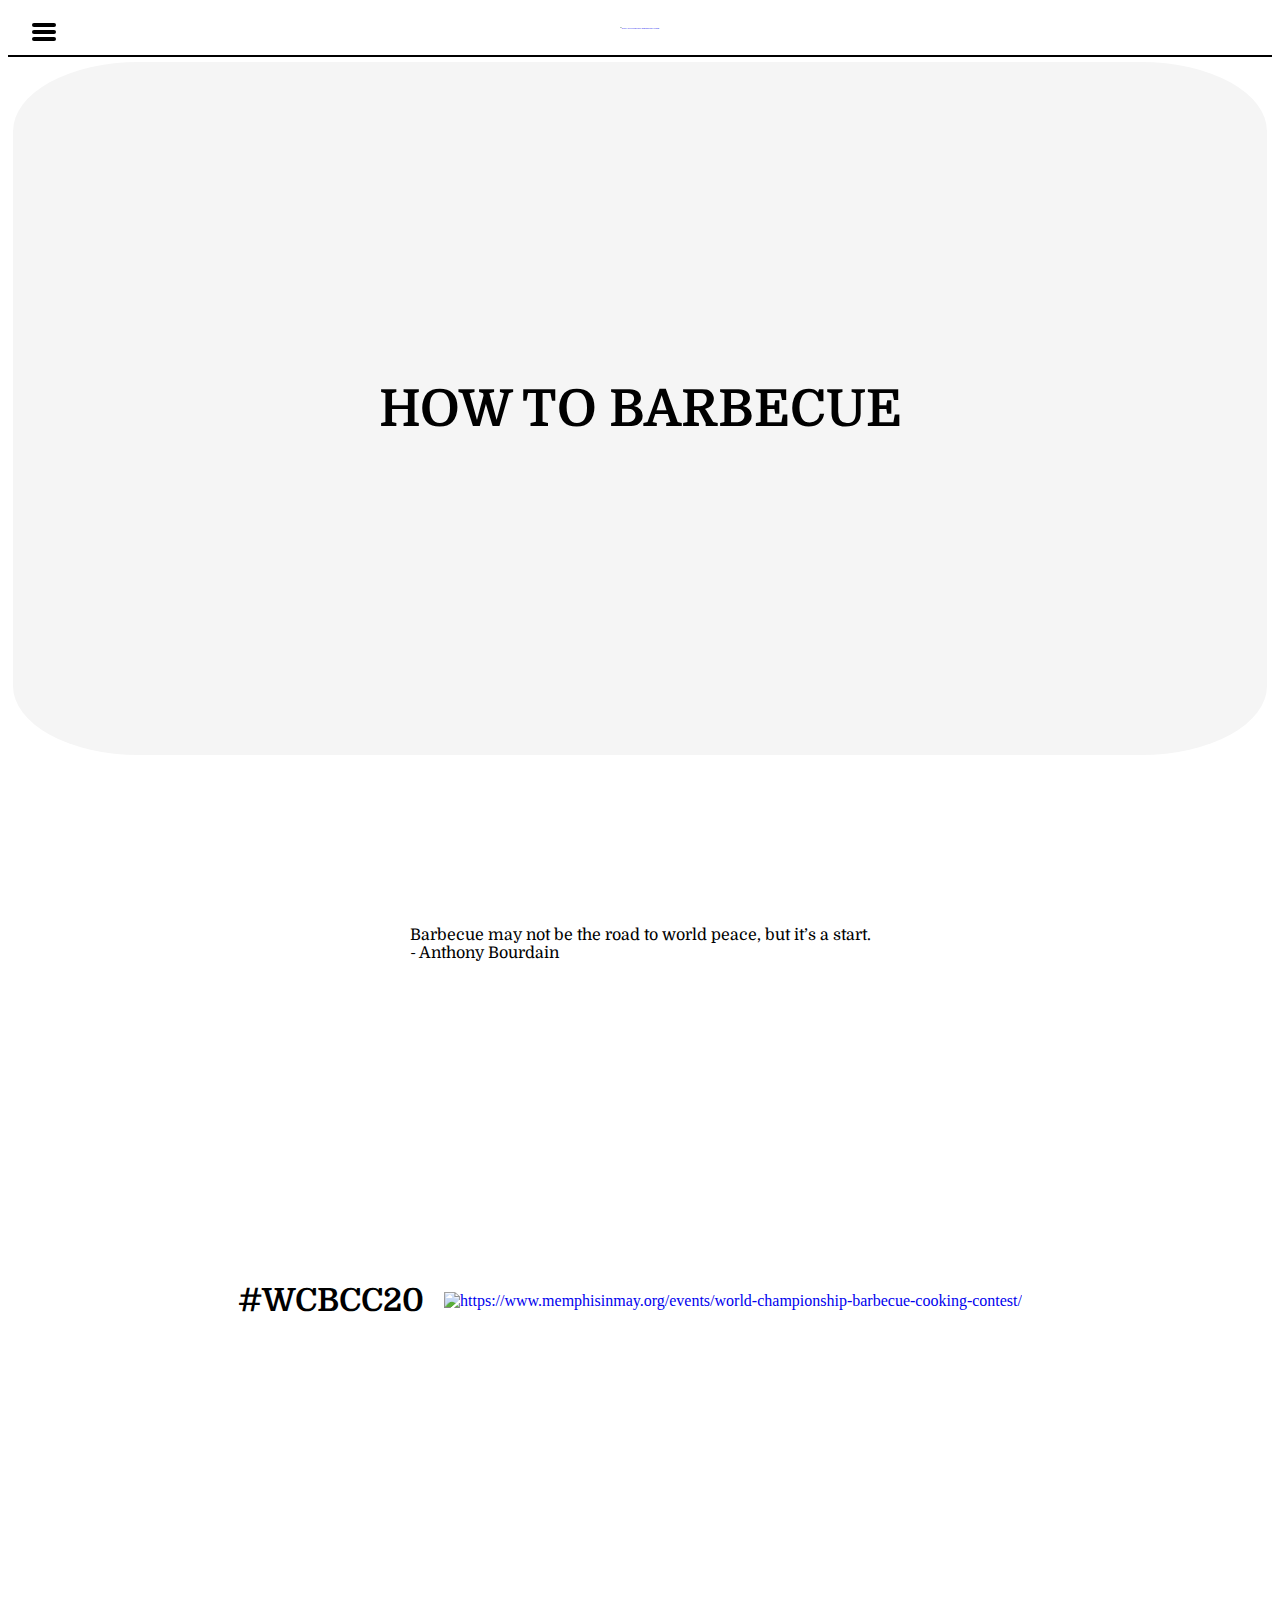
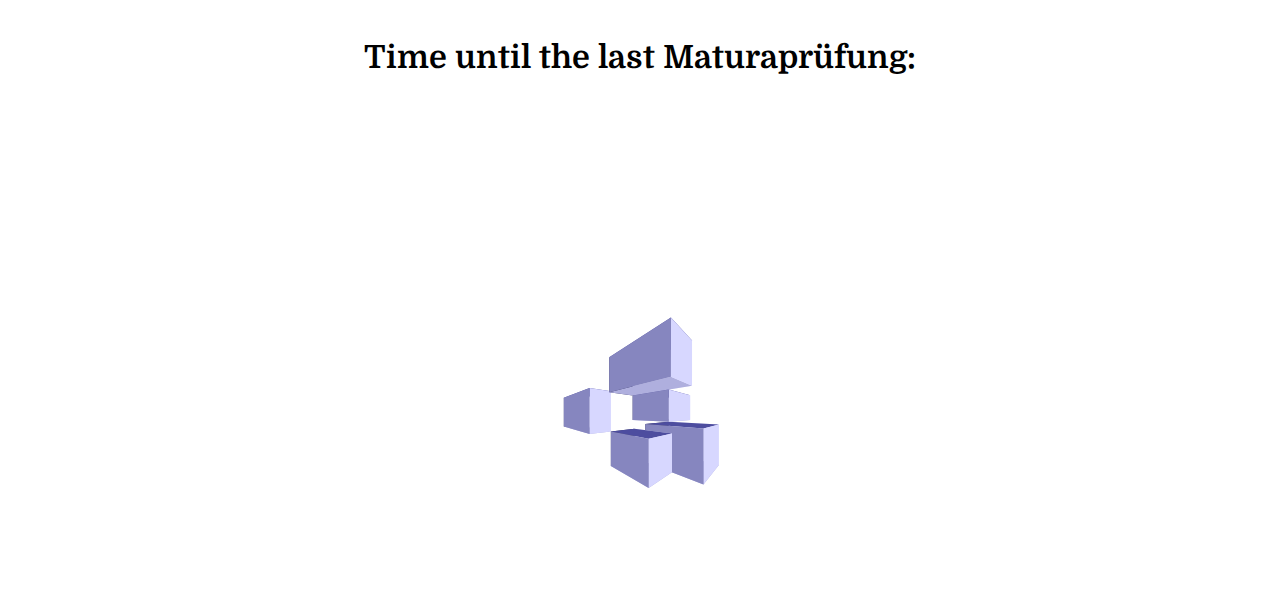
==== commit f56fc56e: "a" ====
--- a/index.html
+++ b/index.html
@@ -2,7 +2,7 @@
 <html>
 <head>
     <script src="https://kit.fontawesome.com/093952d49e.js" crossorigin="anonymous"></script>
-    <link rel="javascript" href="script.js">
+    <script src="scripts.js"></script>
     <link href="https://fonts.googleapis.com/css2?family=Libre+Barcode+39&display=swap" rel="stylesheet">
     <link href="https://fonts.googleapis.com/css2?family=Domine:wght@700&display=swap" rel="stylesheet">
     <link rel="stylesheet" href="style/style.css"> 
@@ -30,7 +30,7 @@
 
                         <input type="checkbox" id="nav-toggle" class="nav-toggle">        
                         <nav class="nav">
-                            <ul >   
+                            <ul class="navs" >   
                                 <li> <a href="Nebenseiten/spare ribs.html">🥩Spare Ribs</a></li>
                                 <li> <a href="Nebenseiten/Chicken.html">🍗Chicken</a></li>
                                 <li> <a href="Nebenseiten/Burger.html">🍔Beef Burger</a></li>
@@ -65,11 +65,12 @@
                  
             <div class="index-item normal"> <h2>#WCBCC20</h2>
                 <a href="https://www.memphisinmay.org/events/world-championship-barbecue-cooking-contest/">  <img class="BBQContest" src="https://www.memphisinmay.org/sites/567/uploaded/images/2020WCBCCLogo_png-thumb7.png" alt="https://www.memphisinmay.org/events/world-championship-barbecue-cooking-contest/"> </a> </div>
-            <div class="index-item normal"><h3><span id="timer">aha</span></h3> <script src="script.js" type="text/javascript">
-                timer();
-            </script> </div>
+            <div class="index-item normal"><h2>Time until the last Maturaprüfung: <span id="timer"></h2>
+                <script>
+                    timer();
+                </script></div>
             <div class="index-item normal"> <img class="svg" src="drawing.svg" alt=""></div>
-    </div>
+        </div>
 
     
           
@@ -77,6 +78,19 @@
                 
                 
    
+      <script>
 
+        const navSlide = () => {
+                const burger = document.querySelector(".nav-toggle-label");
+                const nav = document.querySelector(".navs");
+    
+                burger.addEventListener('click', ()=> {
+                    nav.classList.toggle("nav-active");
+                });
+            }
+    
+            navSlide();
+    
+    </script>
 
 </html>
--- a/style/style.css
+++ b/style/style.css
@@ -168,11 +168,11 @@
  :root{--backgroundheader:white}
 
         
-    @media screen and (min-width: 1000px) {    
+    @media screen and (min-width: 1300px) {    
         .nav-toggle-label {display: none}
             header::after {content:''; display: table; clear: both;}
             
-        .Logo {float:left;zoom: 0.09;}
+        .Logo {float:left; zoom: 0.09;}
 
         .nav-toggle-label {
             display: none;
@@ -186,7 +186,7 @@
           
          
           nav {
-            // all: unset; 
+            all: unset; 
             position: relative;
             text-align: left:
             transition: none;
@@ -199,6 +199,7 @@
             justify-content: flex-end;
             align-items: center;
           }
+          
           
           nav ul {
             display: flex;
@@ -303,4 +304,9 @@
     
 
     #password {height: 20px;}
-    +    
+    #timer {color: black;}
+
+    .nav-active{
+      display: block;
+    }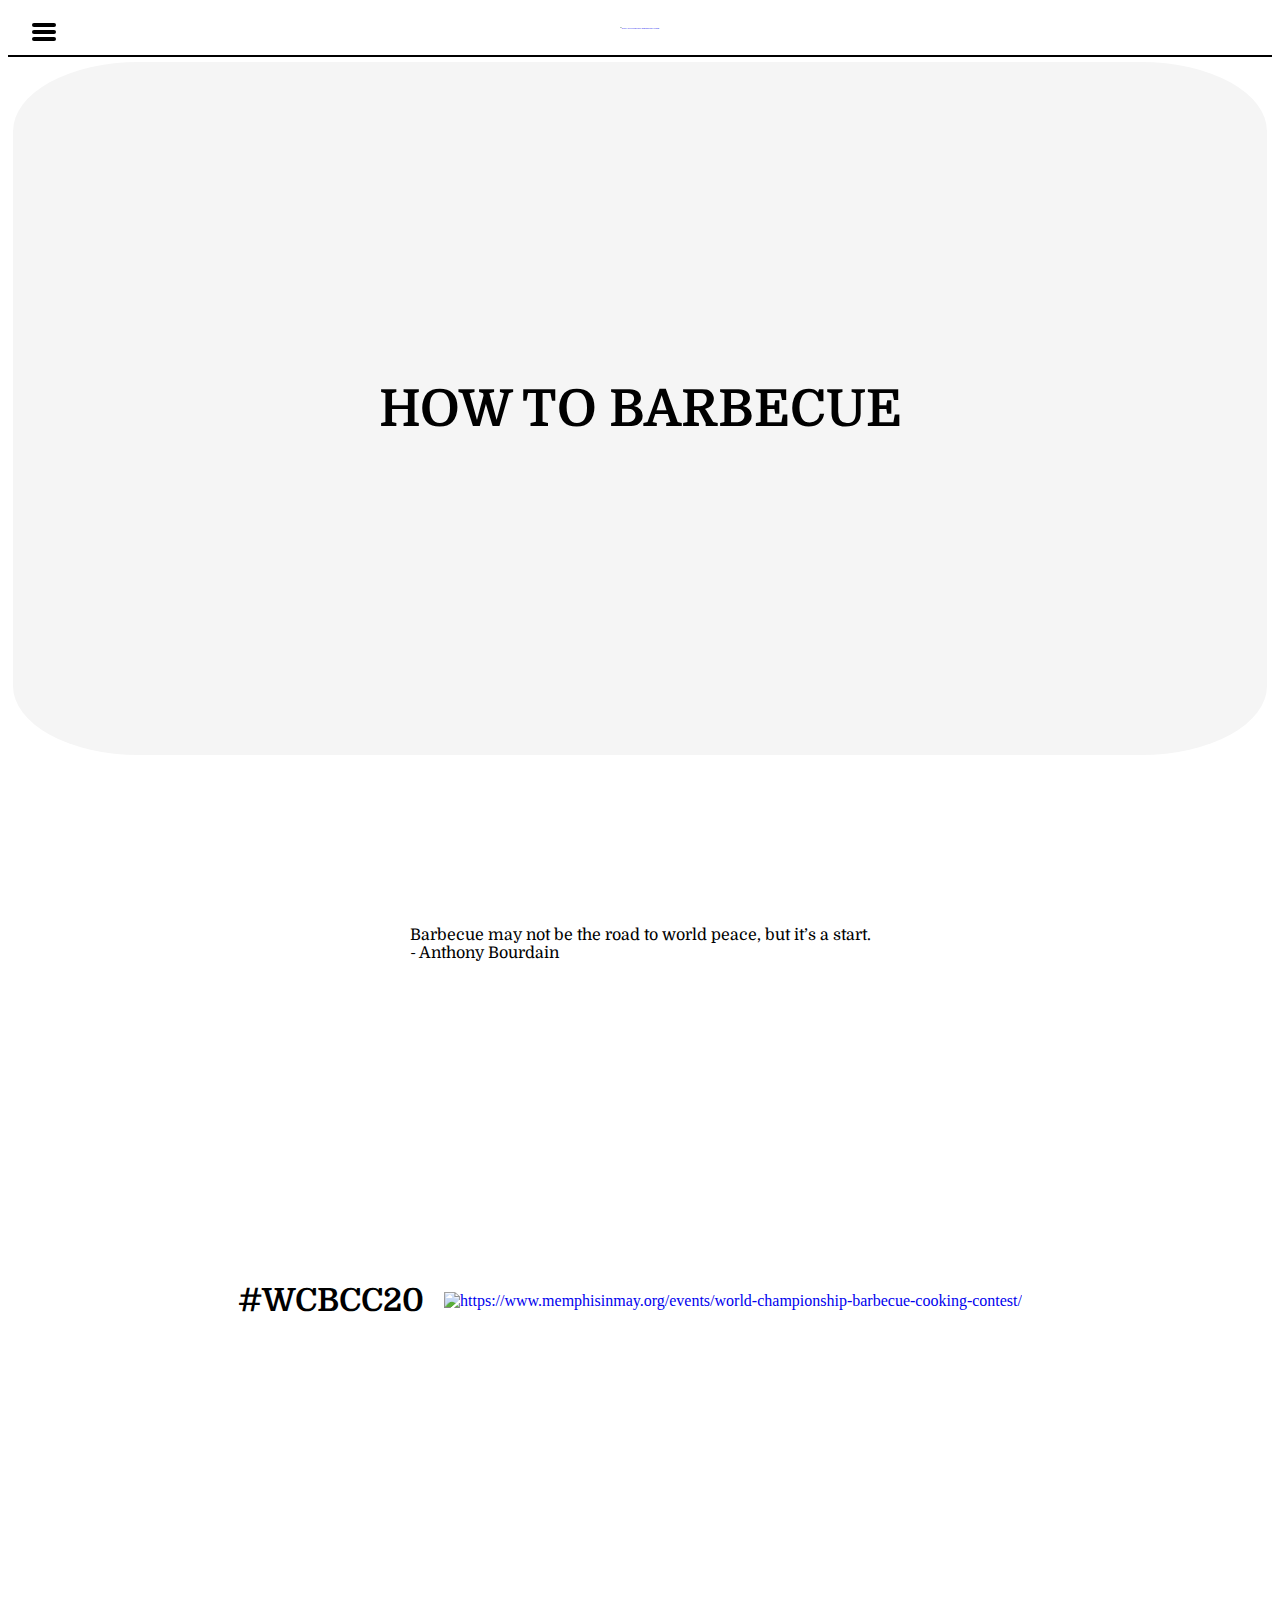
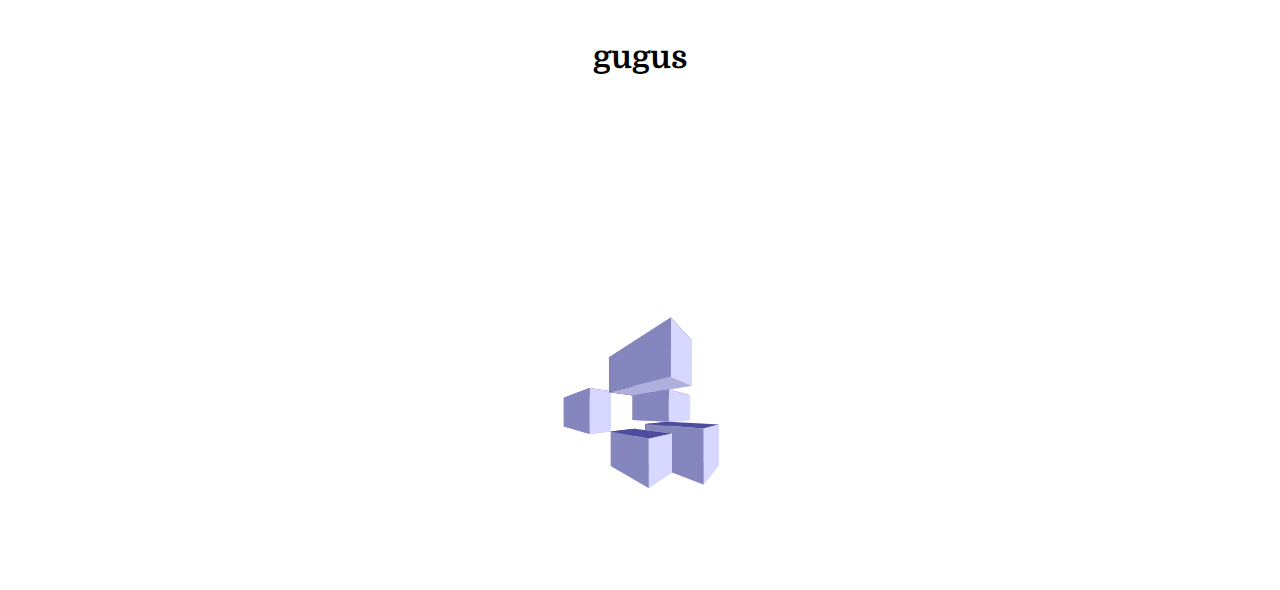
==== commit 7635ed40: "a" ====
--- a/index.html
+++ b/index.html
@@ -65,7 +65,7 @@
                  
             <div class="index-item normal"> <h2>#WCBCC20</h2>
                 <a href="https://www.memphisinmay.org/events/world-championship-barbecue-cooking-contest/">  <img class="BBQContest" src="https://www.memphisinmay.org/sites/567/uploaded/images/2020WCBCCLogo_png-thumb7.png" alt="https://www.memphisinmay.org/events/world-championship-barbecue-cooking-contest/"> </a> </div>
-            <div class="index-item normal"><h2>Time until the last Maturaprüfung: <span id="timer"></h2>
+            <div class="index-item normal"><h2> gugus <span id="timer"></h2>
                 <script>
                     timer();
                 </script></div>
@@ -92,5 +92,23 @@
             navSlide();
     
     </script>
-
+    
+   <script> function timer() {
+        var countDownDate = new Date("May 29, 2020 12:00:00").getTime();
+        
+        var x = setInterval(function() {
+          var now = new Date().getTime();
+          var distance = countDownDate - now;
+        
+          var days = Math.floor(distance / (1000 * 60 * 60 * 24));
+          var hours = Math.floor((distance % (1000 * 60 * 60 * 24)) / (1000 * 60 * 60));
+          var minutes = Math.floor((distance % (1000 * 60 * 60)) / (1000 * 60));
+          var seconds = Math.floor((distance % (1000 * 60)) / 1000);
+        
+          document.getElementById("timer").innerHTML = days + "d " + hours + "h "
+          + minutes + "m " + seconds + "s ";
+        
+        }, 1000);
+        }   
+</script>
 </html>
--- a/style/style.css
+++ b/style/style.css
@@ -71,24 +71,26 @@
           text-align: left;
           top: 100%;
           left: 0;
-          background: var(--background);
-          display: none;
+          background: var(--background); top: 105%;
           }
 
           .nav-toggle:checked nav {
           display: block;}
         
-        .nav-toggle:checked nav a {display: block;}
-        
-          
-        nav ul {margin: 0; padding: 0; list-style: none;}
-
-        nav li {margin-bottom: 1em; margin-left: 1em;}
-
-        nav a {color:grey; text-decoration: none; text-transform: uppercase;}
-
-        nav a:hover {color: black;}
-    
+          .nav-toggle:checked nav a {display: block;}
+        
+          
+          nav ul {margin: 0; padding: 2em; list-style: none; display: none; background: var(--backgroundheader);}
+
+          nav li {margin-bottom: 1em; margin-left: 1em;}
+
+          nav a {color:grey; text-decoration: none; text-transform: uppercase;}
+
+          nav a:hover {color: black;}
+    
+          .nav-active{
+            display: block;
+          }
     
     
      
@@ -125,7 +127,7 @@
     table {color: black; border: black solid 1px; border-radius: 10%; padding: 10px; margin-bottom: 20px; }
 
     /* Sauces*/
-      .sauces {display: grid; height: 100%; grid-template-rows: repeat(1,1fr); grid-template-columns: repeat(3,1fr); grid-gap: 0px; overflow: hidden;}
+      .sauces {display: grid; height: 100%; grid-template-rows: repeat(1,1fr); grid-template-columns: repeat(2,1fr); grid-gap: 0px; overflow: hidden;}
       .sauces-item {display: flex;justify-content: center; align-items: center; background: white; margin:20px;}
       .s {width: 200px;}
 
@@ -188,7 +190,7 @@
           nav {
             all: unset; 
             position: relative;
-            text-align: left:
+            text-align: left;
             transition: none;
             transform: scale(1,1);
             background-color: var(--backgroundheader);
@@ -201,8 +203,8 @@
           }
           
           
-          nav ul {
-            display: flex;
+          .navs {
+            padding: 0; display: flex; 
           }
           
           nav li {
@@ -254,9 +256,10 @@
         .sauces {display: grid; height: 100%; grid-template-rows: repeat(1,1fr); grid-template-columns: repeat(4,1fr); grid-gap: 0px; overflow: hidden;}
         .sauces-item {display: flex;justify-content: center; align-items: center; background: white; margin:20px;}
         .sauces-item.normal{grid-row: span 1; grid-row: span 1;}
-        .sauces-item.medium {grid-row: span 2; grid-row: span 1;
+        .sauces-item.medium {grid-row: span 2; grid-row: span 1;}
         .sauces-item.big {grid-row: span 2; grid-row: span 2;}
-        .s {width: 200px;}}    
+        .s {width: 200px;}
+      }    
    
         @media screen and (prefers-color-scheme: dark) {
         body {background-color: black}
@@ -270,7 +273,7 @@
         .index-item.big{background-color: black; border: lightseagreen solid .5px; }
         .index-item{background-color: black;}
         header {background-color: black; border-bottom: lightseagreen solid 2px;}
-        footer {background-color: ;}
+        
         .Logo {background-color: lightseagreen; padding:100px; border-radius: 10%; border: white 1px solid;}
         nav{background-color: black;}
         nav a:hover{color: white;}
@@ -307,6 +310,4 @@
     
     #timer {color: black;}
 
-    .nav-active{
-      display: block;
-    }+    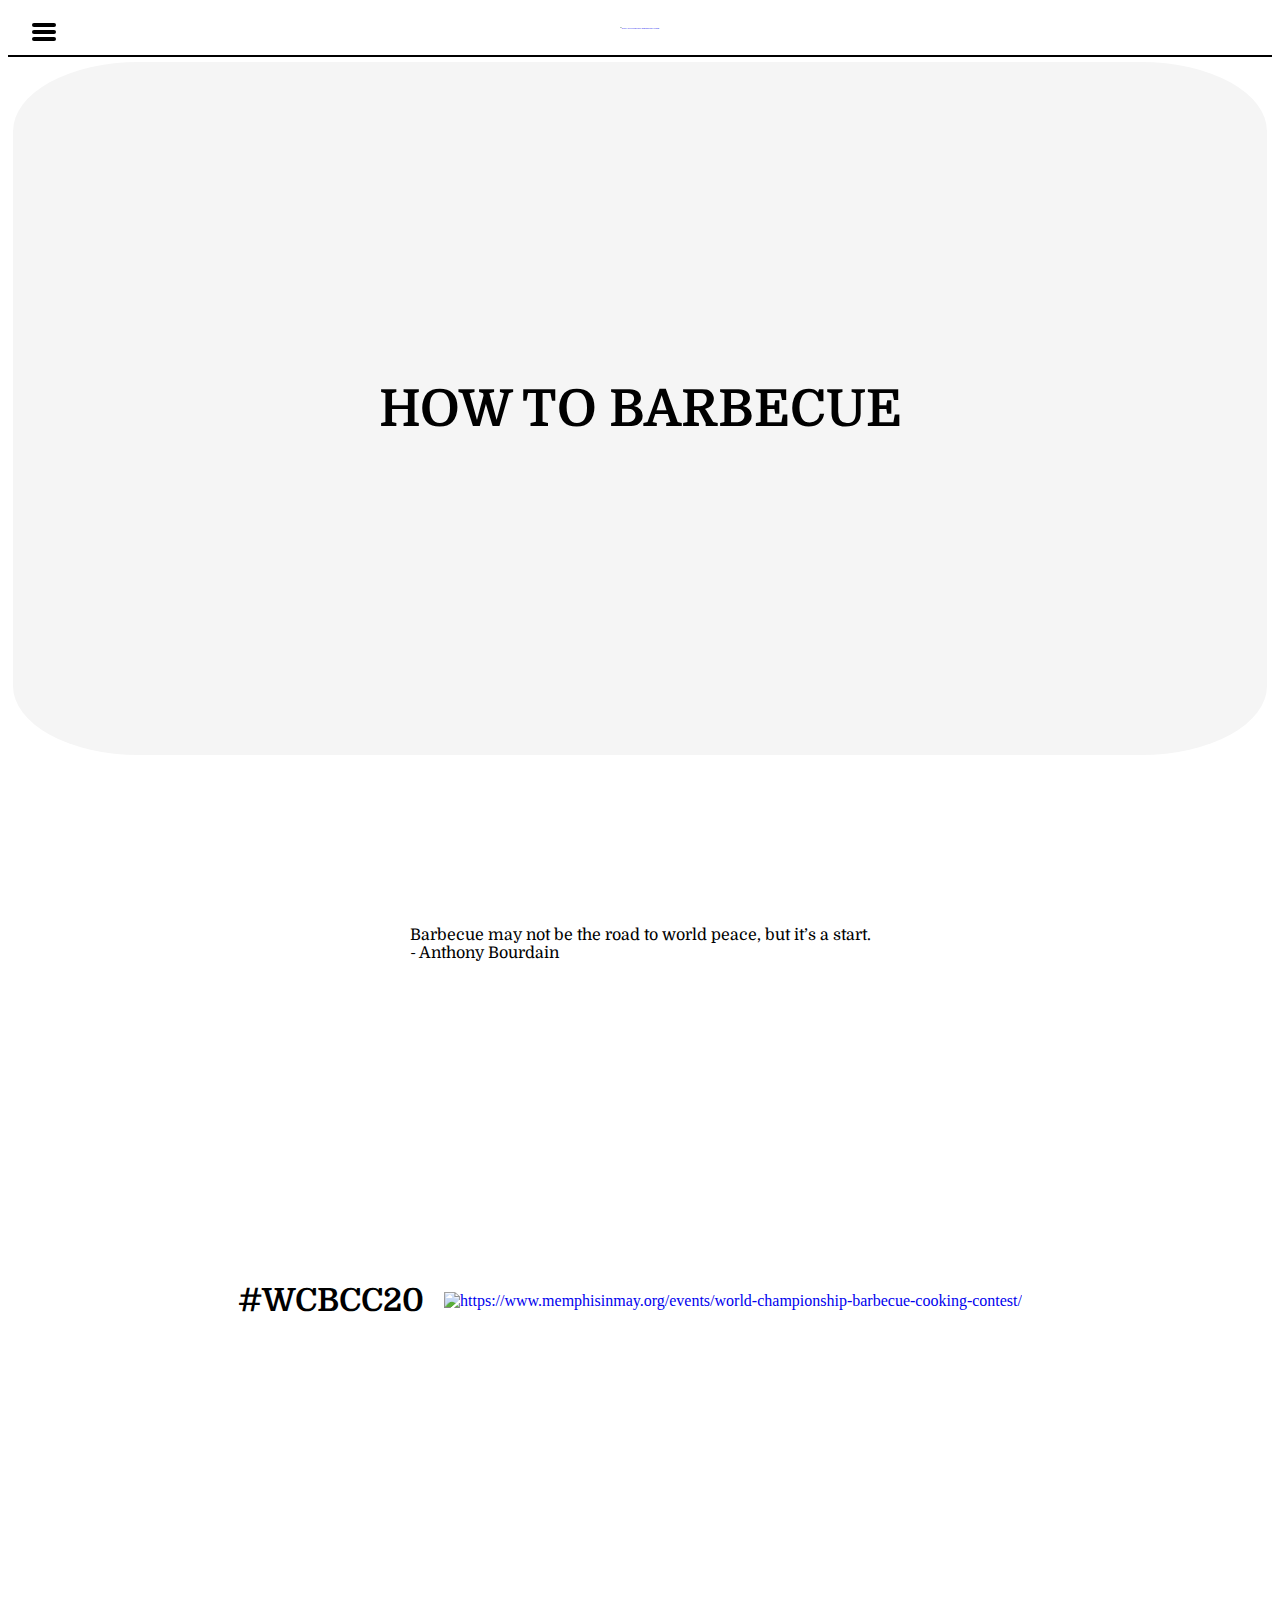
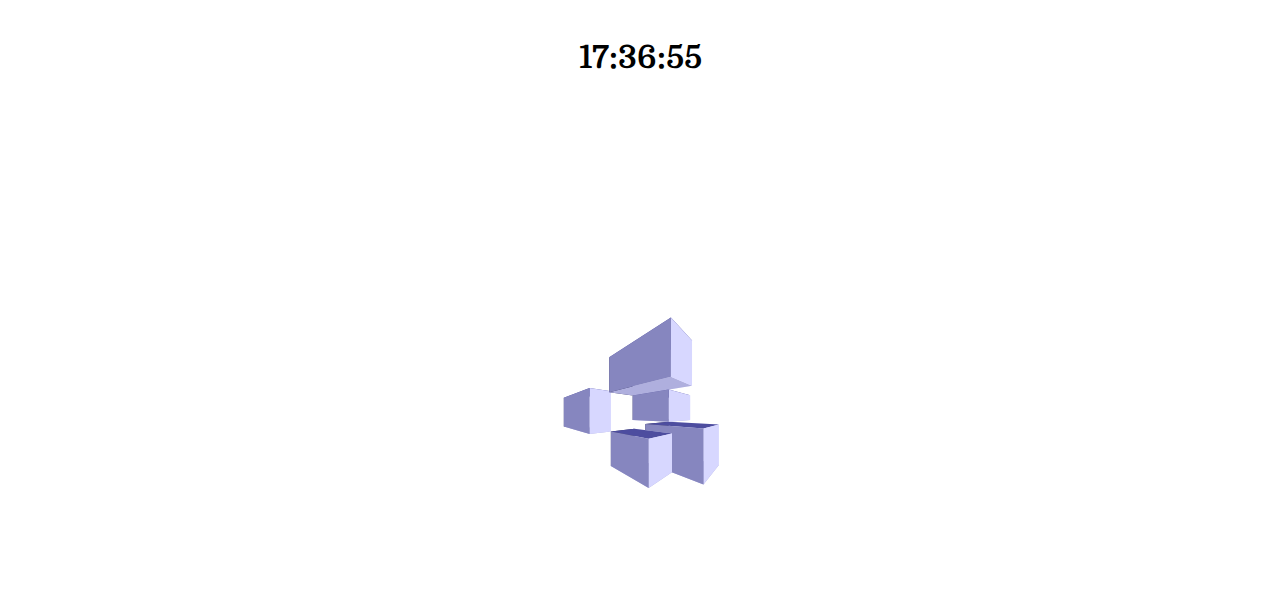
==== commit 7ac98a26: "a" ====
--- a/index.html
+++ b/index.html
@@ -21,6 +21,23 @@
 <link rel="mask-icon" href="/safari-pinned-tab.svg" color="#d60033">
 <meta name="msapplication-TileColor" content="#00aba9">
 <meta name="theme-color" content="#ffffff">
+<script>
+    function startTime() {
+      var today = new Date();
+      var h = today.getHours();
+      var m = today.getMinutes();
+      var s = today.getSeconds();
+      m = checkTime(m);
+      s = checkTime(s);
+      document.getElementById('txt').innerHTML =
+      h + ":" + m + ":" + s;
+      var t = setTimeout(startTime, 500);
+    }
+    function checkTime(i) {
+      if (i < 10) {i = "0" + i};  // add zero in front of numbers < 10
+      return i;
+    }
+    </script>
 </head> 
   
        
@@ -45,7 +62,7 @@
 </header>
                 
                 
-<body> 
+<body onload="startTime()"> 
     
     <div class="index">
 
@@ -65,10 +82,8 @@
                  
             <div class="index-item normal"> <h2>#WCBCC20</h2>
                 <a href="https://www.memphisinmay.org/events/world-championship-barbecue-cooking-contest/">  <img class="BBQContest" src="https://www.memphisinmay.org/sites/567/uploaded/images/2020WCBCCLogo_png-thumb7.png" alt="https://www.memphisinmay.org/events/world-championship-barbecue-cooking-contest/"> </a> </div>
-            <div class="index-item normal"><h2> gugus <span id="timer"></h2>
-                <script>
-                    timer();
-                </script></div>
+            <div class="index-item normal"> <h2>  <div id="txt"></div> </h2>
+                </div>
             <div class="index-item normal"> <img class="svg" src="drawing.svg" alt=""></div>
         </div>
 
@@ -92,23 +107,6 @@
             navSlide();
     
     </script>
-    
-   <script> function timer() {
-        var countDownDate = new Date("May 29, 2020 12:00:00").getTime();
-        
-        var x = setInterval(function() {
-          var now = new Date().getTime();
-          var distance = countDownDate - now;
-        
-          var days = Math.floor(distance / (1000 * 60 * 60 * 24));
-          var hours = Math.floor((distance % (1000 * 60 * 60 * 24)) / (1000 * 60 * 60));
-          var minutes = Math.floor((distance % (1000 * 60 * 60)) / (1000 * 60));
-          var seconds = Math.floor((distance % (1000 * 60)) / 1000);
-        
-          document.getElementById("timer").innerHTML = days + "d " + hours + "h "
-          + minutes + "m " + seconds + "s ";
-        
-        }, 1000);
-        }   
-</script>
+
+   
 </html>
--- a/style/style.css
+++ b/style/style.css
@@ -195,7 +195,7 @@
             transform: scale(1,1);
             background-color: var(--backgroundheader);
             top: initial;
-            left: 50px;         
+            left: 200px;         
             grid-column: 3 / 4;
             display: flex;
             justify-content: flex-end;
@@ -289,6 +289,7 @@
         table {color: white; border: lightseagreen solid 1px; border-radius: 10%; padding: 10px;}
         .Password {background-color: black;border: lightseagreen solid 1px;}   
         .sauces-item {background-color: black;}
+        .navs {background-color: black;}
       }
 
     .Password {
@@ -308,6 +309,8 @@
 
     #password {height: 20px;}
     
-    #timer {color: black;}
+    #timer {}
+
+    
 
     